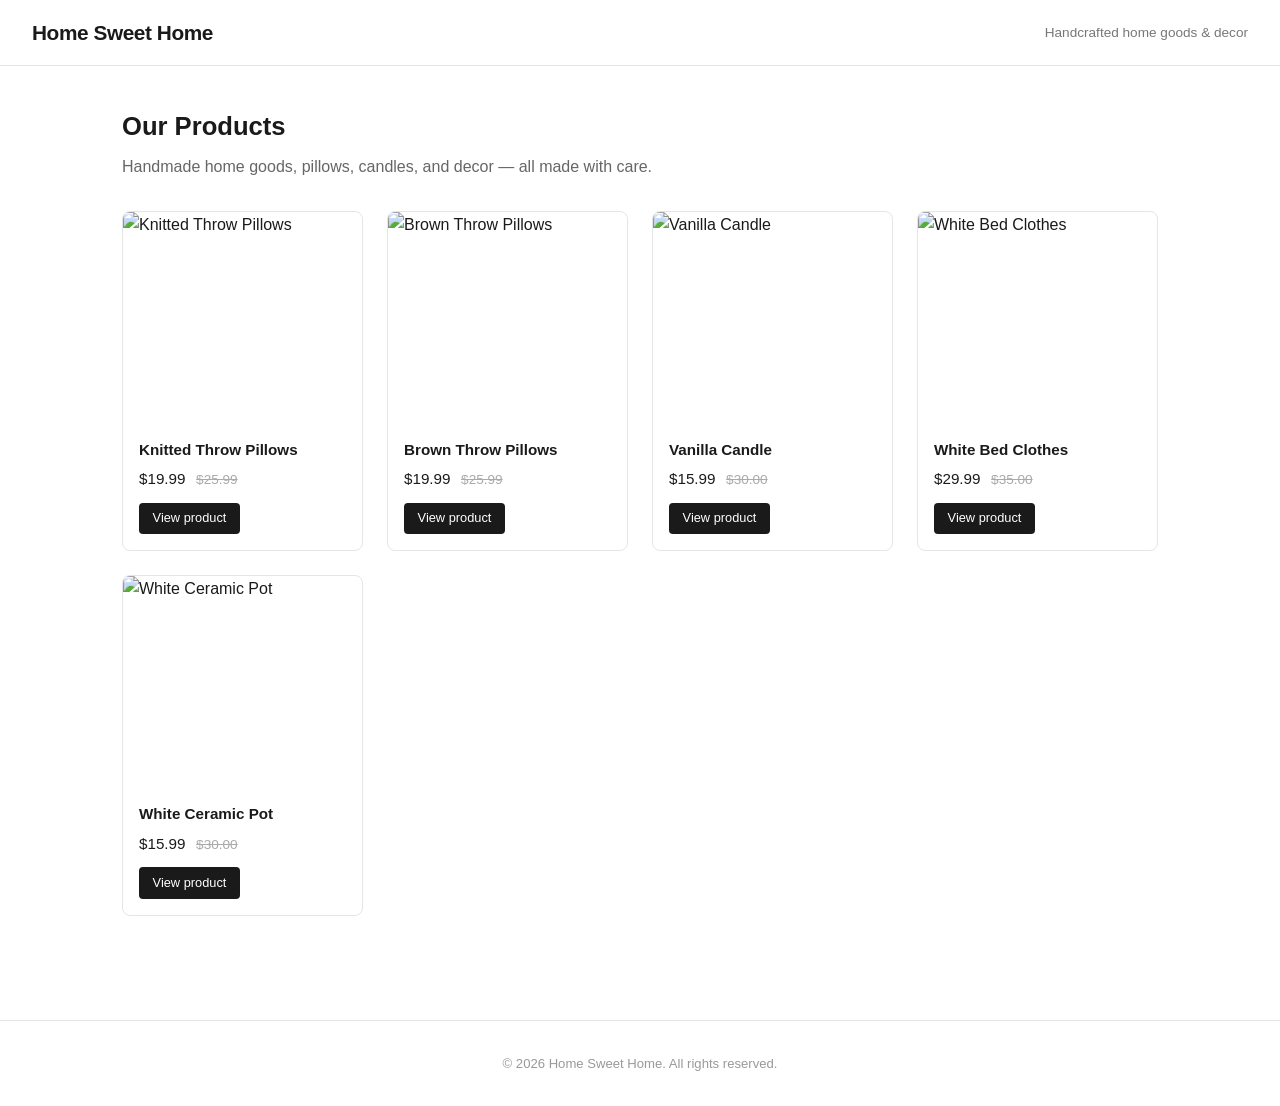
==== index.html @ c3e7f45e "Move store files to root for GitHub Pages" ====
<!DOCTYPE html>
<html lang="en">
<head>
  <meta charset="UTF-8">
  <meta name="viewport" content="width=device-width, initial-scale=1.0">
  <title>Home Sweet Home — Handcrafted Home Goods &amp; Decor</title>
  <meta name="description" content="Shop handcrafted home goods, throw pillows, candles, bedding, and decorative pots. Free shipping on orders over $50.">
  <link rel="stylesheet" href="style.css">
  <script type="application/ld+json">
  {
    "@context": "https://schema.org",
    "@type": "Store",
    "name": "Home Sweet Home",
    "description": "Handcrafted home goods and decor — throw pillows, candles, bedding, and decorative pots.",
    "url": "https://homesweethome.store"
  }
  </script>
</head>
<body>
  <header>
    <span class="store-name">Home Sweet Home</span>
    <span class="store-tagline">Handcrafted home goods &amp; decor</span>
  </header>
  <main>
    <h1 class="page-heading">Our Products</h1>
    <p class="page-sub">Handmade home goods, pillows, candles, and decor — all made with care.</p>
    <div class="product-grid">

      <div class="card">
        <img src="https://burst.shopifycdn.com/photos/yellow-sofa-with-throw-pillows_925x.jpg" alt="Knitted Throw Pillows">
        <div class="card-body">
          <div class="card-title">Knitted Throw Pillows</div>
          <div class="card-price">$19.99 <span class="card-compare">$25.99</span></div>
          <a href="products/knitted-throw-pillows.html" class="card-link">View product</a>
        </div>
      </div>

      <div class="card">
        <img src="https://burst.shopifycdn.com/photos/bedroom-bed-with-brown-throw-pillows_925x.jpg" alt="Brown Throw Pillows">
        <div class="card-body">
          <div class="card-title">Brown Throw Pillows</div>
          <div class="card-price">$19.99 <span class="card-compare">$25.99</span></div>
          <a href="products/brown-throw-pillows.html" class="card-link">View product</a>
        </div>
      </div>

      <div class="card">
        <img src="https://burst.shopifycdn.com/photos/diy-organic-candle_925x.jpg" alt="Vanilla Candle">
        <div class="card-body">
          <div class="card-title">Vanilla Candle</div>
          <div class="card-price">$15.99 <span class="card-compare">$30.00</span></div>
          <a href="products/vanilla-candle.html" class="card-link">View product</a>
        </div>
      </div>

      <div class="card">
        <img src="https://burst.shopifycdn.com/photos/bright-hotel-room-bed_925x.jpg" alt="White Bed Clothes">
        <div class="card-body">
          <div class="card-title">White Bed Clothes</div>
          <div class="card-price">$29.99 <span class="card-compare">$35.00</span></div>
          <a href="products/white-bed-clothes.html" class="card-link">View product</a>
        </div>
      </div>

      <div class="card">
        <img src="https://burst.shopifycdn.com/photos/house-plant-in-white-pot_925x.jpg" alt="White Ceramic Pot">
        <div class="card-body">
          <div class="card-title">White Ceramic Pot</div>
          <div class="card-price">$15.99 <span class="card-compare">$30.00</span></div>
          <a href="products/white-ceramic-pot.html" class="card-link">View product</a>
        </div>
      </div>

    </div>
  </main>
  <footer>
    <p>&copy; 2026 Home Sweet Home. All rights reserved.</p>
  </footer>
</body>
</html>
---- style.css ----
* { margin: 0; padding: 0; box-sizing: border-box; }
body { font-family: -apple-system, BlinkMacSystemFont, 'Segoe UI', Roboto, sans-serif; color: #1a1a1a; line-height: 1.6; background: #fff; }
a { color: #1a1a1a; text-decoration: none; }
a:hover { text-decoration: underline; }

header { border-bottom: 1px solid #e5e5e5; padding: 1rem 2rem; display: flex; align-items: center; justify-content: space-between; }
.store-name { font-size: 1.3rem; font-weight: 700; letter-spacing: -0.02em; }
.store-tagline { color: #777; font-size: 0.85rem; }

main { max-width: 1100px; margin: 0 auto; padding: 2.5rem 2rem; }

/* Index */
.page-heading { font-size: 1.6rem; font-weight: 700; margin-bottom: 0.4rem; }
.page-sub { color: #666; margin-bottom: 2rem; }
.product-grid { display: grid; grid-template-columns: repeat(auto-fill, minmax(230px, 1fr)); gap: 1.5rem; }
.card { border: 1px solid #e5e5e5; border-radius: 8px; overflow: hidden; }
.card img { width: 100%; height: 210px; object-fit: cover; display: block; }
.card-body { padding: 1rem; }
.card-title { font-weight: 600; margin-bottom: 0.3rem; font-size: 0.95rem; }
.card-price { font-size: 0.95rem; }
.card-compare { text-decoration: line-through; color: #aaa; font-size: 0.85rem; margin-left: 0.4rem; }
.card-link { display: inline-block; margin-top: 0.7rem; padding: 0.35rem 0.85rem; background: #1a1a1a; color: #fff; border-radius: 4px; font-size: 0.8rem; }
.card-link:hover { text-decoration: none; background: #333; }

/* Product detail */
.breadcrumb { color: #aaa; font-size: 0.82rem; margin-bottom: 1.5rem; }
.breadcrumb a { color: #aaa; }
.breadcrumb a:hover { color: #1a1a1a; text-decoration: none; }
.product-layout { display: grid; grid-template-columns: 1fr 1fr; gap: 3rem; align-items: start; }
.product-layout img { width: 100%; border-radius: 8px; display: block; }
.product-title { font-size: 1.5rem; font-weight: 700; margin-bottom: 0.75rem; line-height: 1.3; }
.product-price-row { margin-bottom: 1.5rem; font-size: 1.1rem; }
.compare-price { text-decoration: line-through; color: #aaa; margin-left: 0.5rem; font-size: 0.95rem; }
.savings-badge { display: inline-block; background: #f0fdf4; color: #16a34a; font-size: 0.78rem; padding: 0.15rem 0.5rem; border-radius: 4px; margin-left: 0.5rem; font-weight: 600; }
.product-description { color: #444; margin-bottom: 2rem; font-size: 0.95rem; line-height: 1.75; }
.product-description p { margin-bottom: 0.75rem; }
.add-to-cart { background: #1a1a1a; color: #fff; border: none; padding: 0.75rem 2rem; border-radius: 4px; font-size: 0.95rem; cursor: pointer; letter-spacing: 0.01em; }
.add-to-cart:hover { background: #333; }
.product-meta { margin-top: 1.5rem; font-size: 0.82rem; color: #888; }
.product-meta span { display: block; margin-bottom: 0.2rem; }

footer { border-top: 1px solid #e5e5e5; padding: 2rem; text-align: center; color: #999; font-size: 0.82rem; margin-top: 4rem; }

@media (max-width: 680px) {
  .product-layout { grid-template-columns: 1fr; }
  header { flex-direction: column; align-items: flex-start; gap: 0.25rem; }
}
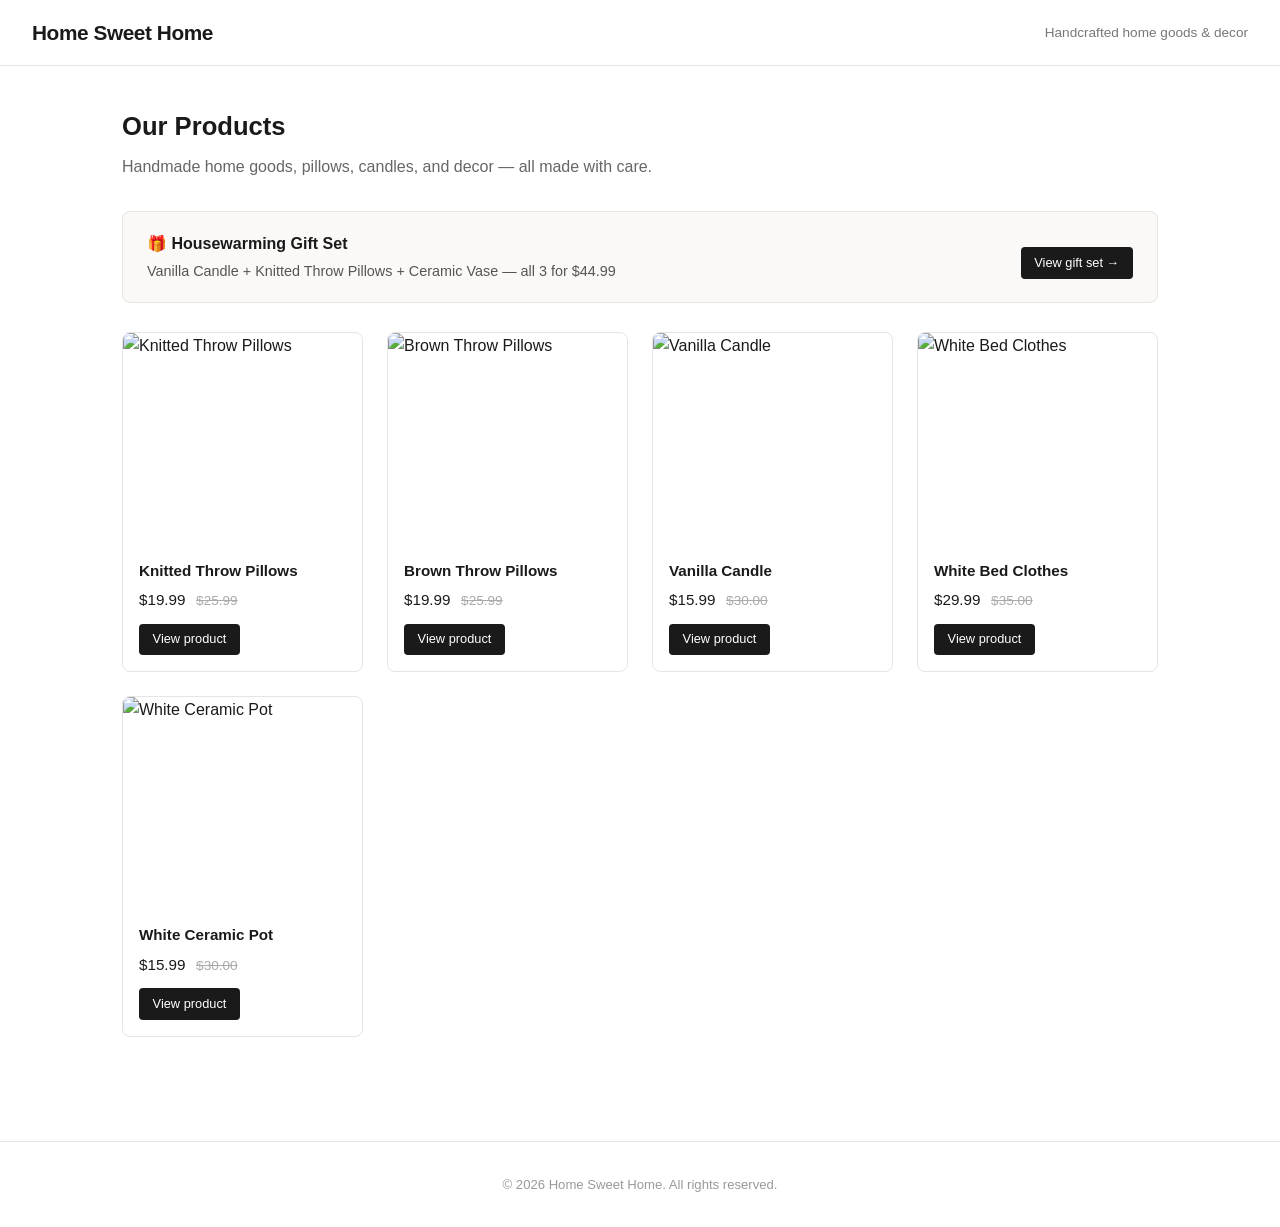
==== commit 55860e61: "Add Housewarming Gift Set bundle page" ====
--- a/index.html
+++ b/index.html
@@ -24,6 +24,15 @@
   <main>
     <h1 class="page-heading">Our Products</h1>
     <p class="page-sub">Handmade home goods, pillows, candles, and decor — all made with care.</p>
+
+    <div style="background:#faf9f7;border:1px solid #e8e4de;border-radius:8px;padding:1.2rem 1.5rem;margin-bottom:1.8rem;display:flex;align-items:center;justify-content:space-between;flex-wrap:wrap;gap:1rem;">
+      <div>
+        <div style="font-weight:700;font-size:1rem;">&#127873; Housewarming Gift Set</div>
+        <div style="color:#555;font-size:0.9rem;margin-top:0.2rem;">Vanilla Candle + Knitted Throw Pillows + Ceramic Vase &mdash; all 3 for $44.99</div>
+      </div>
+      <a href="collections/housewarming-gift-set.html" class="card-link" style="white-space:nowrap;">View gift set &rarr;</a>
+    </div>
+
     <div class="product-grid">
 
       <div class="card">
